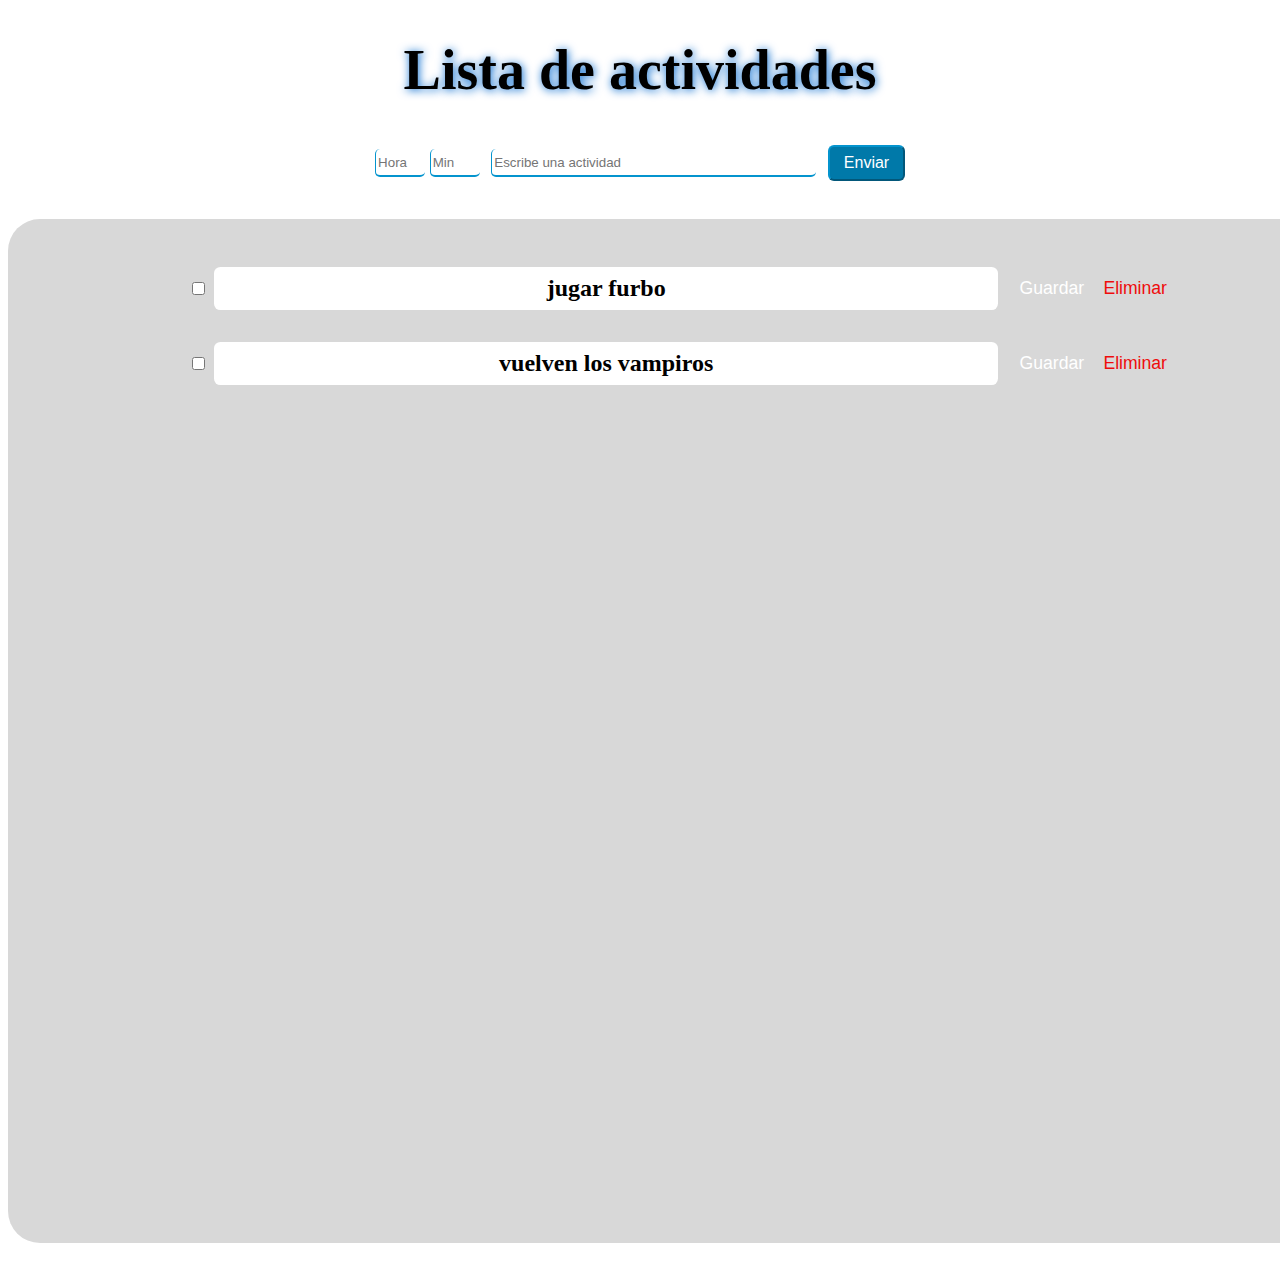
==== index.html @ 14c8ab70 "empezando a crear ael front de la lista de tareas" ====
<!DOCTYPE html>
<html lang="en">
<head>
    <meta charset="UTF-8">
    <meta http-equiv="X-UA-Compatible" content="IE=edge">
    <meta name="viewport" content="width=device-width, initial-scale=1.0">
    <link rel="stylesheet" href="estilo.css">
    <title>listaDeTareas</title>
</head>
<body>
    <h1>Lista de actividades</h1>
    <div class="añadir">
        <input type="number" max="23" min="0" class="hora" placeholder="Hora">
        <input type="number" max="59" min="0" class="hora" placeholder="Min">
        <input type="text" class="actividad" placeholder="Escribe una actividad">
        <button>Enviar</button>
        
    </div>
    <div class="container">
        <div class="lista">
            <input type="checkbox" name="hola" id="">
            <h2>jugar furbo</h2>
            <button class="guardar">Guardar</button>
            <button class="eliminar">Eliminar</button>
        </div>
        <div class="lista">
            <input type="checkbox" name="hola" id="">
            <h2>vuelven los vampiros</h2>
            <button class="guardar">Guardar</button>
            <button class="eliminar">Eliminar</button>
        </div>
    </div>
    <script src="codigo.js"></script>
</body>
</html>
---- estilo.css ----
h1{
    /* color: #0494ce; */
    color: #000;
    text-align: center;
    font-size: 3.5rem;
    text-shadow: 1px 1px 10px #0469ce;

    
}
.añadir{
    height: 3rem;
    display: flex;
    align-items:center;
    justify-content: center;
    gap: 0.3rem;
}
.añadir input{
    height: 1.5rem;
    border: none;
    border-bottom: 2px solid #0494ce;
    border-left: 1.6px solid #0494ce;
    border-radius: 5px;
}
.hora{
    width: 2.8rem;
}
.actividad{
    width: 20rem;
    margin: 1px 7px;
}
button{
    height: 2.2rem;
    width: 4.8rem;
    font-size:medium;
    background-color: #0079a9;
    border-color: #0494ce;
    border-radius: 6px;
    color: #fff;
}
.container{
    background-color: #d8d8d8;
    margin: 2rem auto;
    width: 80rem;
    height: 60rem;
    border-radius: 2rem;
    padding: 2rem;
   
}
.lista{
    display: flex;
    justify-content: center;
    align-items: center;
}
.lista h2{
    width: 48rem;
    text-align: center;
    margin: 1rem 0.4rem;
    padding: 8px;
    background-color: #fff;
    border-radius: 0.4rem;
}
.lista button{
    background-color: transparent;
    margin-left: 7px;
    border-color: transparent;
    font-size: 1.1rem;
}
.eliminar{
    color: rgb(239, 12, 12);
}
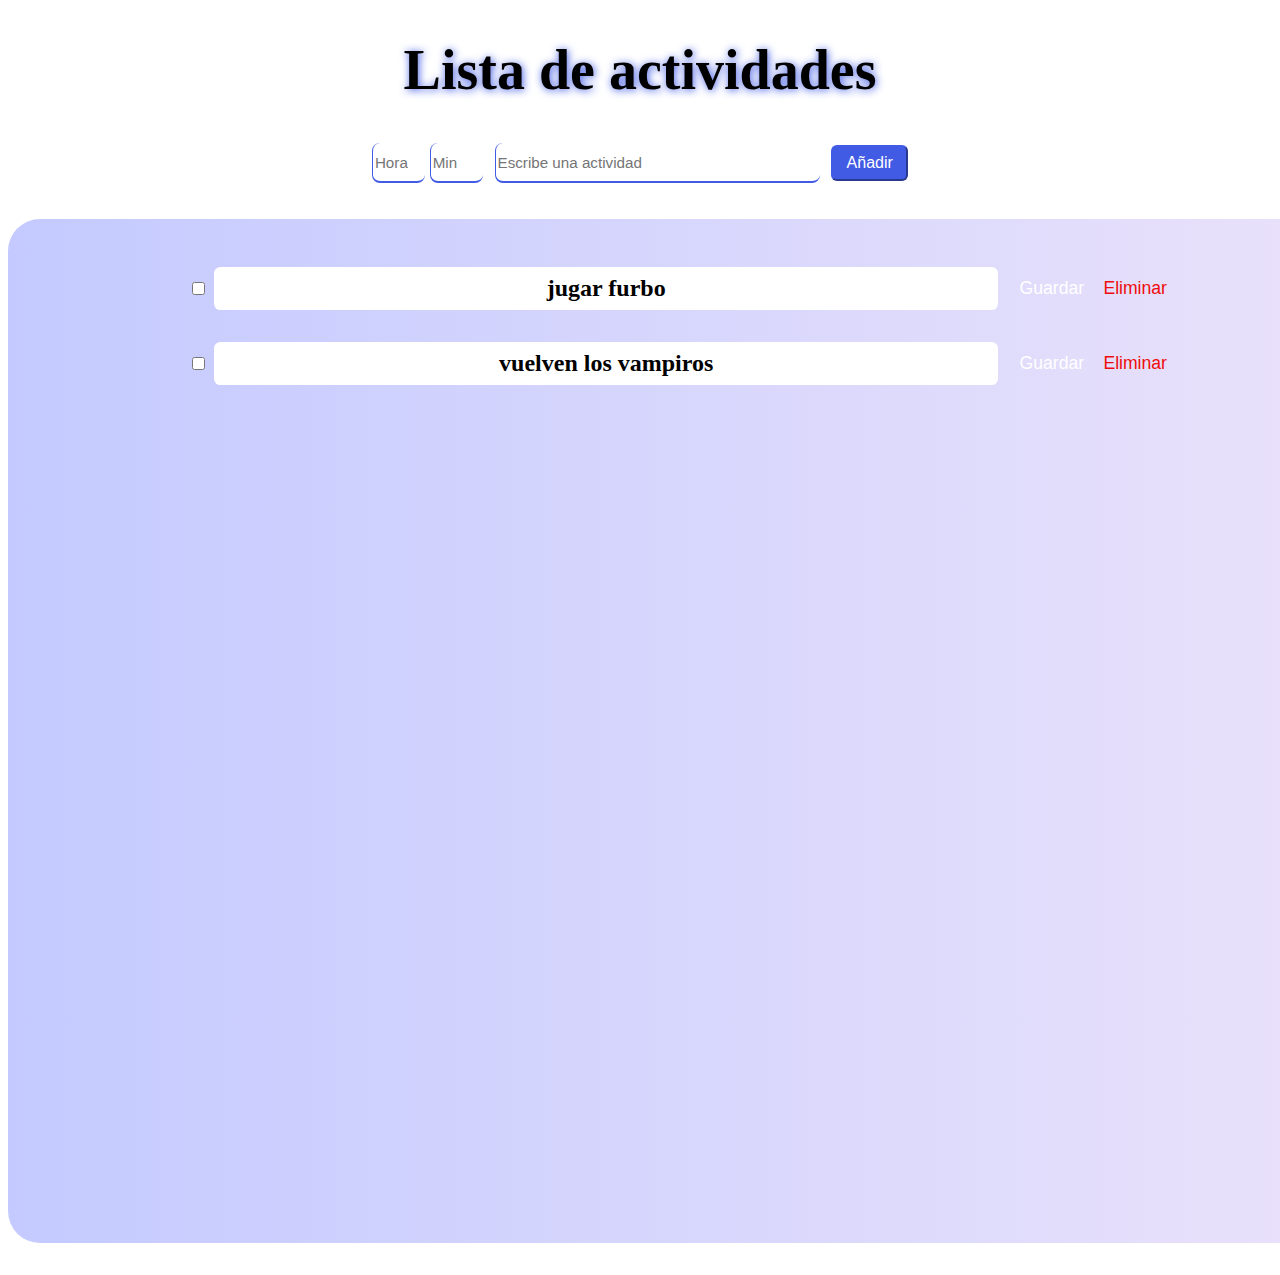
==== commit 505bfab0: "añadiendo carpetas y cambiando cosas del index" ====
--- a/index.html
+++ b/index.html
@@ -4,7 +4,7 @@
     <meta charset="UTF-8">
     <meta http-equiv="X-UA-Compatible" content="IE=edge">
     <meta name="viewport" content="width=device-width, initial-scale=1.0">
-    <link rel="stylesheet" href="estilo.css">
+    <link rel="stylesheet" href="css/estilo.css">
     <title>listaDeTareas</title>
 </head>
 <body>
@@ -13,7 +13,7 @@
         <input type="number" max="23" min="0" class="hora" placeholder="Hora">
         <input type="number" max="59" min="0" class="hora" placeholder="Min">
         <input type="text" class="actividad" placeholder="Escribe una actividad">
-        <button>Enviar</button>
+        <button>Añadir</button>
         
     </div>
     <div class="container">
@@ -30,6 +30,6 @@
             <button class="eliminar">Eliminar</button>
         </div>
     </div>
-    <script src="codigo.js"></script>
+    <script src="js/codigo.js"></script>
 </body>
 </html>--- a/css/estilo.css
+++ b/css/estilo.css
@@ -0,0 +1,70 @@
+
+h1{
+    /* color: #0494ce; */
+    color: #000;
+    text-align: center;
+    font-size: 3.5rem;
+    text-shadow: 1px 1px 9px #415be4;
+}
+.añadir{
+    height: 3rem;
+    display: flex;
+    align-items:center;
+    justify-content: center;
+    gap: 0.3rem;
+}
+.añadir input{
+    height: 2.2rem;
+    font-size: 0.95rem;
+    border: none;
+    border-bottom: 2px solid #415be4;
+    border-left: 1.6px solid #415be4;
+    border-radius: 0.5rem;
+}
+.hora{
+    width: 3rem;
+}
+.actividad{
+    width: 20rem;
+    margin: 1px 7px;
+}
+button{
+    height: 2.2rem;
+    width: 4.8rem;
+    font-size:medium;
+    background-color: #415be4;
+    border-color: #415be4;
+    border-radius: 6px;
+    color: #fff;
+}
+.container{
+    background: linear-gradient(90deg,#c4caff,#eae2fa);
+    margin: 2rem auto;
+    width: 80rem;
+    height: 60rem;
+    border-radius: 2rem;
+    padding: 2rem;
+   
+}
+.lista{
+    display: flex;
+    justify-content: center;
+    align-items: center;
+}
+.lista h2{
+    width: 48rem;
+    text-align: center;
+    margin: 1rem 0.4rem;
+    padding: 8px;
+    background-color: #ffffff;
+    border-radius: 0.4rem;
+}
+.lista button{
+    background-color: transparent;
+    margin-left: 7px;
+    border-color: transparent;
+    font-size: 1.1rem;
+}
+.eliminar{
+    color: rgb(239, 12, 12);
+}
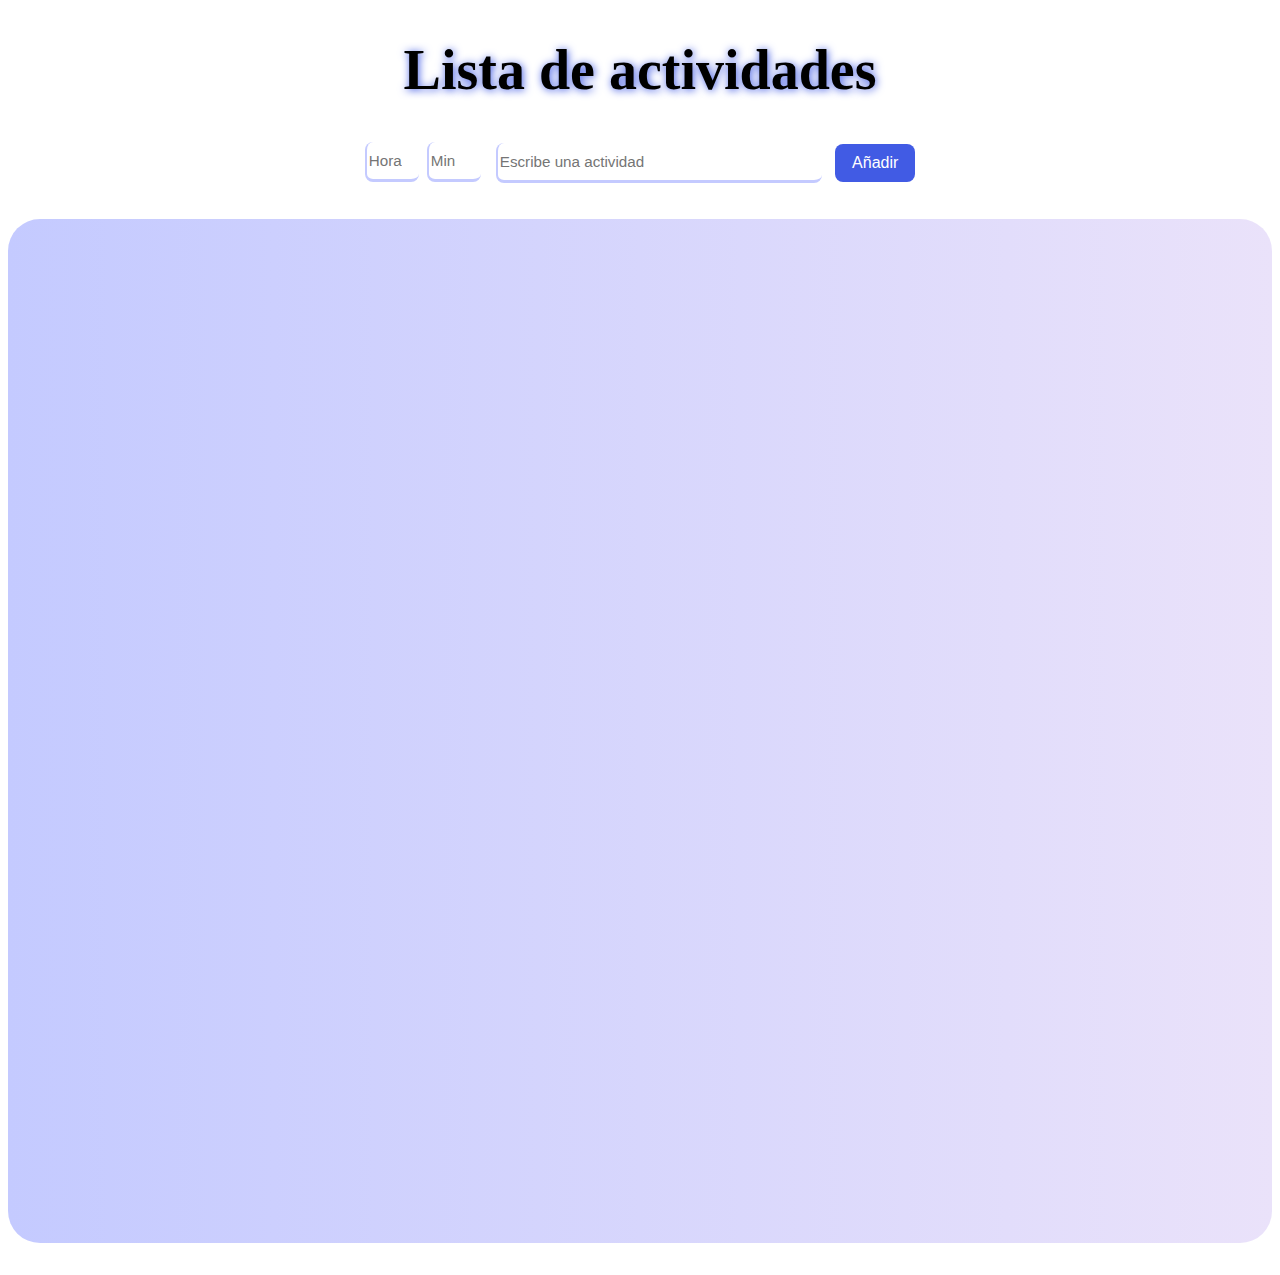
==== commit 052e0a62: "se creo funcion para leer la respuesta del get" ====
--- a/index.html
+++ b/index.html
@@ -9,27 +9,20 @@
 </head>
 <body>
     <h1>Lista de actividades</h1>
-    <div class="añadir">
-        <input type="number" max="23" min="0" class="hora" placeholder="Hora">
-        <input type="number" max="59" min="0" class="hora" placeholder="Min">
-        <input type="text" class="actividad" placeholder="Escribe una actividad">
-        <button>Añadir</button>
+    <div class="add-container">
+        <form class="add-form">
+            <p class="noAlert"></p>
+            <input type="number" max="23" min="0" class="hora" placeholder="Hora">
+            <input type="number" max="59" min="0" class="hora" placeholder="Min">
+            <input type="text" class="actividad" placeholder="Escribe una actividad">
+        </form>
+        <button class="add-button">Añadir</button>
         
     </div>
     <div class="container">
-        <div class="lista">
-            <input type="checkbox" name="hola" id="">
-            <h2>jugar furbo</h2>
-            <button class="guardar">Guardar</button>
-            <button class="eliminar">Eliminar</button>
-        </div>
-        <div class="lista">
-            <input type="checkbox" name="hola" id="">
-            <h2>vuelven los vampiros</h2>
-            <button class="guardar">Guardar</button>
-            <button class="eliminar">Eliminar</button>
-        </div>
+      
     </div>
+    <script src="js/peticiones.js"></script>
     <script src="js/codigo.js"></script>
 </body>
 </html>--- a/css/estilo.css
+++ b/css/estilo.css
@@ -1,25 +1,53 @@
 
 h1{
-    /* color: #0494ce; */
     color: #000;
     text-align: center;
     font-size: 3.5rem;
     text-shadow: 1px 1px 9px #415be4;
 }
-.añadir{
+.add-container{
     height: 3rem;
     display: flex;
     align-items:center;
     justify-content: center;
-    gap: 0.3rem;
+    gap: 0.4rem;
+    
 }
-.añadir input{
+.add-container input{
     height: 2.2rem;
     font-size: 0.95rem;
     border: none;
-    border-bottom: 2px solid #415be4;
-    border-left: 1.6px solid #415be4;
+    border-bottom: 3px solid #c4caff;
+    border-left: 2px solid #c4caff;
     border-radius: 0.5rem;
+}
+.add-form{
+    display: flex;
+    gap: 0.5rem;
+    position: relative;
+}
+.alert{
+    display: flex; 
+    align-items: center;
+    position: absolute;
+    top:-3.2rem;
+    left: 0;
+    font-size: 1.1rem;
+    color: #ff0000;
+    gap: 0.5rem;
+}
+.noAlert{
+    display: none;
+    visibility: hidden;
+}
+span{
+    color: #fff;
+    font-size: medium;
+    width: 1rem;
+    height: 1rem;
+    background-color: #ff0000;
+    border-radius: 50%;
+    text-align: center;
 }
 .hora{
     width: 3rem;
@@ -29,18 +57,25 @@
     margin: 1px 7px;
 }
 button{
-    height: 2.2rem;
-    width: 4.8rem;
+    height: 2.4rem;
+    width: 5rem;
     font-size:medium;
     background-color: #415be4;
-    border-color: #415be4;
-    border-radius: 6px;
+    border: none;
+    border-radius: 0.5rem;
     color: #fff;
+}
+button:hover{
+    background-color: #5f76e9 ;
+    cursor: pointer;
+}
+button:active{
+    background-color: #3654ed;
 }
 .container{
     background: linear-gradient(90deg,#c4caff,#eae2fa);
     margin: 2rem auto;
-    width: 80rem;
+    max-width: 75rem;
     height: 60rem;
     border-radius: 2rem;
     padding: 2rem;
@@ -58,6 +93,11 @@
     padding: 8px;
     background-color: #ffffff;
     border-radius: 0.4rem;
+    min-width: 9rem;
+}
+.lista h3{
+    width: 3.9rem;
+    margin-left: 0.5rem;
 }
 .lista button{
     background-color: transparent;
@@ -68,3 +108,22 @@
 .eliminar{
     color: rgb(239, 12, 12);
 }
+@keyframes fail-input {
+    0%{
+    }
+    25%{
+        
+        border-radius: 0.4rem;
+        border: 2.5px solid #c4caff
+    }  
+    50%{
+        border: 1.8px solid #ff0000; 
+        border-radius: 0.5rem;
+        
+    }
+    100%{
+        border: 1.8px solid #ff0000; 
+        border-radius: 0.5rem;
+    
+    }
+}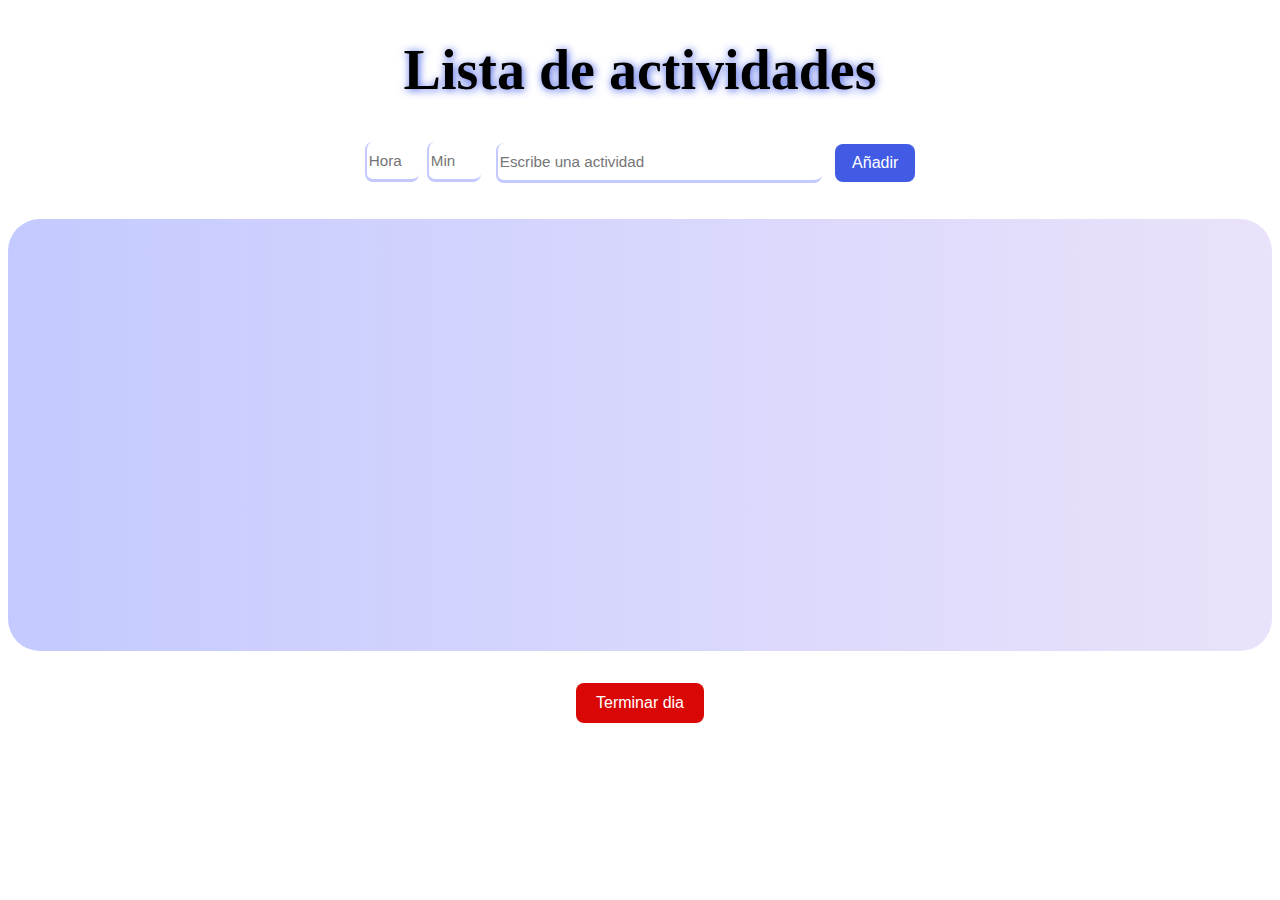
==== commit a09a372a: "terminando todas las peticiones y agregando un final de dia de actividades" ====
--- a/index.html
+++ b/index.html
@@ -17,11 +17,21 @@
             <input type="text" class="actividad" placeholder="Escribe una actividad">
         </form>
         <button class="add-button">Añadir</button>
-        
     </div>
     <div class="container">
-      
+      <!-- <div class="lista">
+        <input type="checkbox">
+        <h3>12:00</h3>
+        <h2>jajajajajaj </h2>
+        <button class="noGuardar">guardar</button>
+        <button class="eliminar">eliminar</button>
+      </div> -->
     </div>
+    <button class="fin">Terminar dia</button>
+    <modal class="modal-contenedor">
+      <div class="modal-fin"></div>
+    </modal>
+    
     <script src="js/peticiones.js"></script>
     <script src="js/codigo.js"></script>
 </body>
--- a/css/estilo.css
+++ b/css/estilo.css
@@ -1,4 +1,11 @@
+body{
+    /* display: flex;
+    flex-direction: column;
+    align-items: center; */
+    margin: 0;
+    padding: 0;
 
+}
 h1{
     color: #000;
     text-align: center;
@@ -76,7 +83,7 @@
     background: linear-gradient(90deg,#c4caff,#eae2fa);
     margin: 2rem auto;
     max-width: 75rem;
-    height: 60rem;
+    min-height: 23rem;
     border-radius: 2rem;
     padding: 2rem;
    
@@ -96,8 +103,13 @@
     min-width: 9rem;
 }
 .lista h3{
-    width: 3.9rem;
-    margin-left: 0.5rem;
+    min-width: 3.9rem;
+    height: 1.65rem;
+    margin: 0.5rem;
+    background-color: #ffffff;
+    text-align: center;
+    border-radius: 10px;
+    padding: 8px 1px;
 }
 .lista button{
     background-color: transparent;
@@ -105,8 +117,72 @@
     border-color: transparent;
     font-size: 1.1rem;
 }
+.noGuardar{
+    color: #908e8e9f;
+}
+.noGuardar:hover{
+    cursor: default;
+}
+.guardar{
+    color: #415be4;
+}
+.guardar:hover{
+    color: #697cdad1;
+}
+.guardar:active{
+    color: #ffffff;
+}
 .eliminar{
     color: rgb(239, 12, 12);
+}
+.eliminar:hover{
+    color: rgba(215, 75, 75, 0.71);
+}
+.eliminar:active{
+    color: rgb(255, 255, 255);
+}
+.fin{
+    width: 8rem;
+    height: 2.5rem;
+    background-color: #da0707;
+    display: block;
+    margin: 2rem auto;
+}
+.fin:hover{
+    background-color: rgba(215, 75, 75, 0.71);
+}
+.fin:active{
+    background-color: #da0707;
+}
+.modal-contenedor{
+    height: 80rem;
+    width: 100%;
+    position: absolute;
+    top: 0;
+    left: 0;
+    background-color: rgba(0, 0, 0, 0.642);
+    display: none;
+    opacity: 0;
+}
+.modal-fin{
+    background-color: #fff;
+    display: flex;
+    align-items: center;
+    gap: 0.6rem;
+    height: 16rem;
+    text-align: center; 
+    flex-direction: column;
+    justify-content: center;
+    margin: 16rem auto;
+    padding: 0.6rem 1.5rem;
+    border-radius: 14px;
+}
+.modal-fin h2{
+    width: 32rem;
+    height: 2.5rem;
+    padding-top: 0.8rem;
+    border-radius: 10px;
+    margin: 0;
 }
 @keyframes fail-input {
     0%{
@@ -126,4 +202,13 @@
         border-radius: 0.5rem;
     
     }
+}
+@keyframes final {
+
+    50%{
+        opacity: 0.4;
+    }
+    100%{
+        opacity: 1;
+    } 
 }